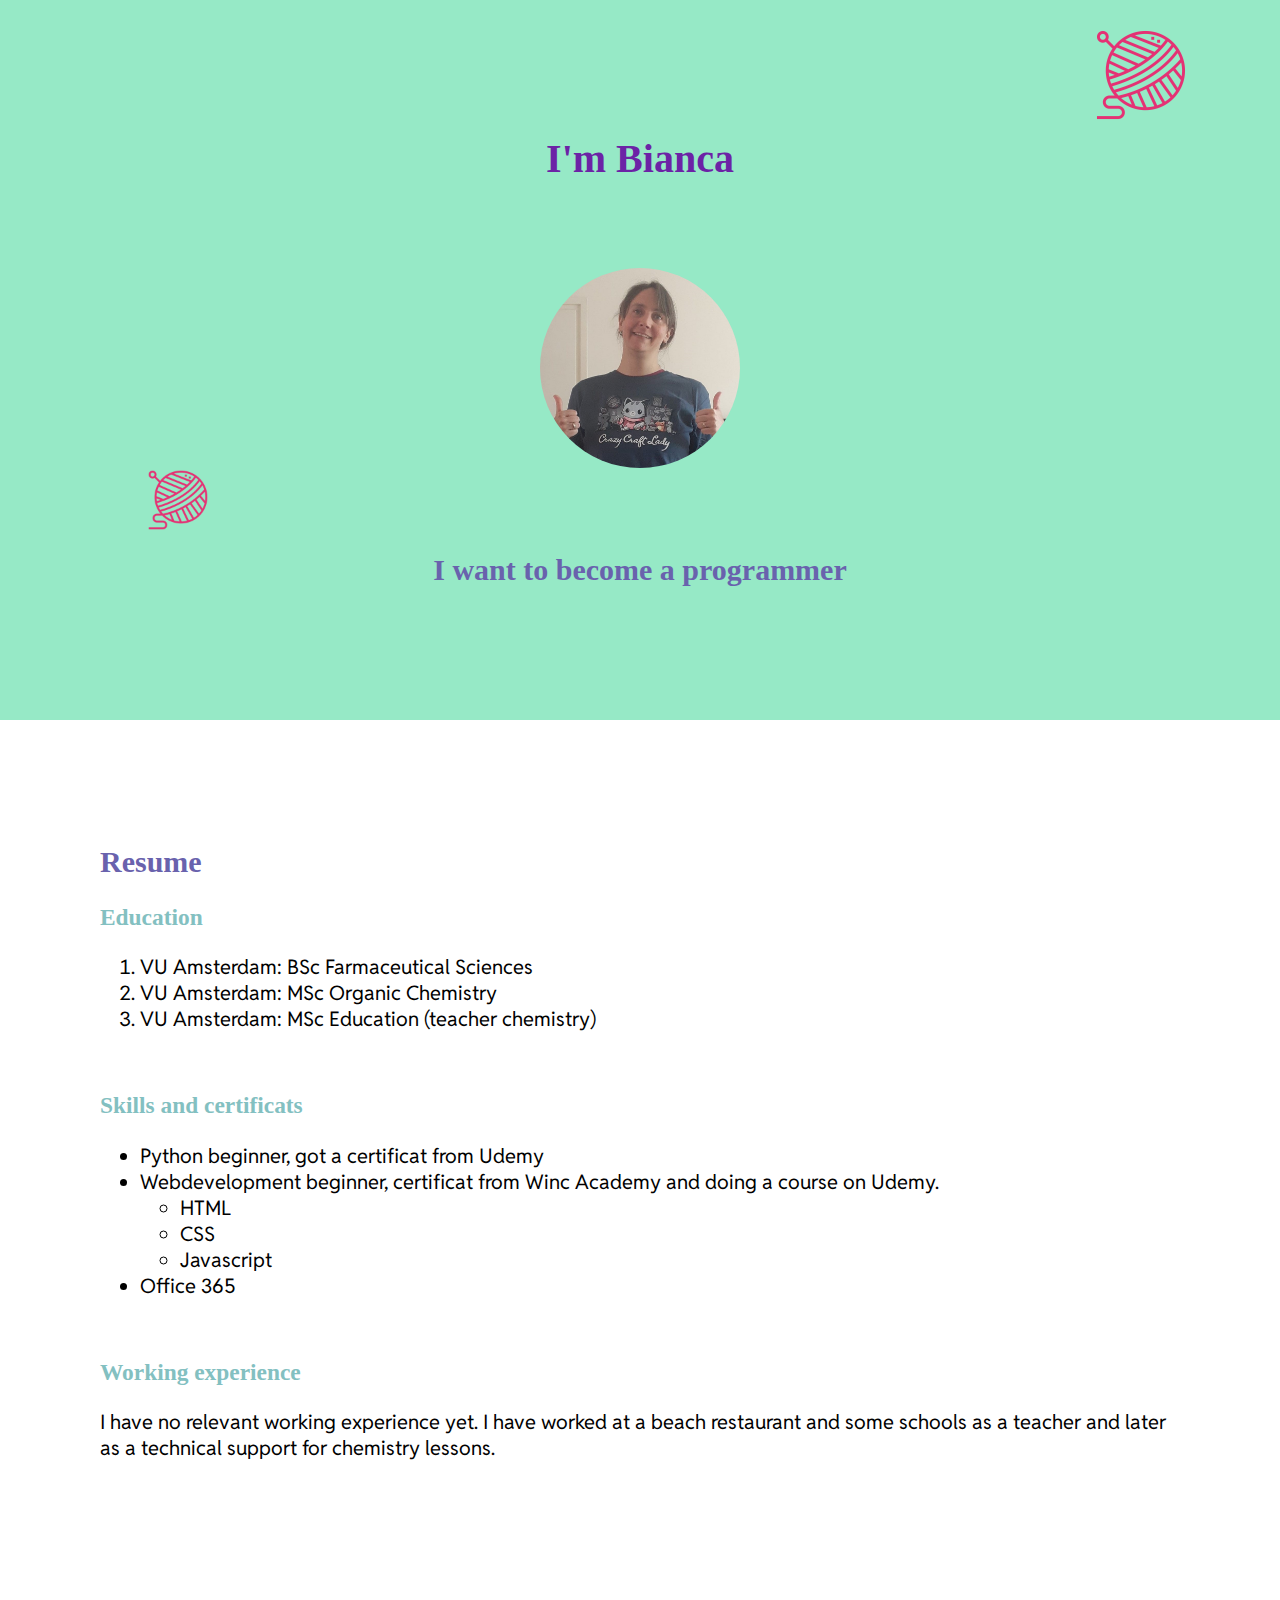
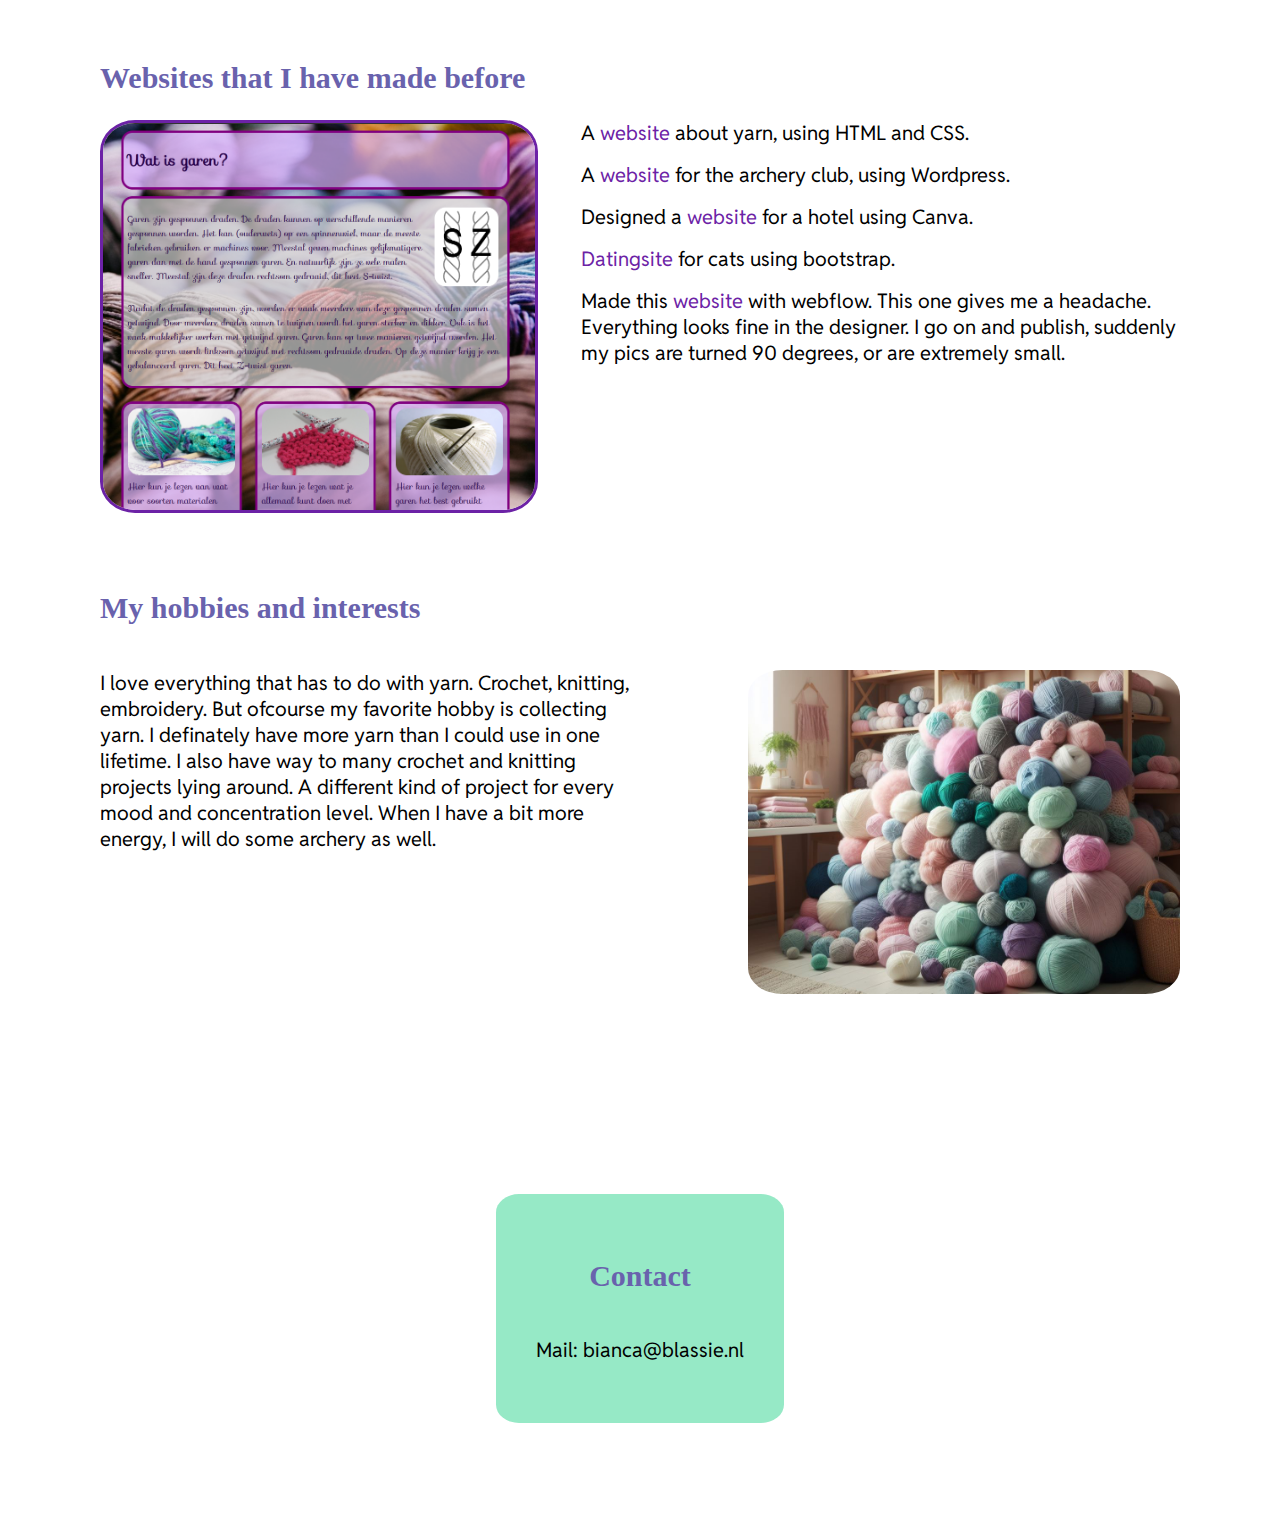
==== index.html @ 88ead863 "added content" ====
<!DOCTYPE html>
<html lang="en">
	<head>
		<meta charset="UTF-8" />
		<meta name="viewport" content="width=device-width, initial-scale=1.0" />
		<link rel="preconnect" href="https://fonts.googleapis.com" />
		<link rel="preconnect" href="https://fonts.gstatic.com" crossorigin />
		<link
			href="https://fonts.googleapis.com/css2?family=Reddit+Sans:ital,wght@0,200..900;1,200..900&display=swap"
			rel="stylesheet"
		/>
		<link rel="stylesheet" href="./style.css" />
		<title>About Bianca</title>
		<link rel="icon" type="image/x-icon" href="./yarn_transparent.png" />
	</head>
	<body>
		<!--A hero section that provides a brief introduction to you and your background.-->
		<img src="./yarn_transparent.png" alt="yarn logo" id="logo1" />
		<img src="./yarn_transparent.png" alt="yarn logo" id="logo2" />
		<div class="introduction">
			<h1>I'm Bianca</h1>
			<img src="./Profilepic.jpg" alt="profile pic of me" />
			<h2>I want to become a programmer</h2>
		</div>
		<!-- A resume page that lists your education, work experience, skills, and other relevant information (you can link to Capstone project 1).-->
		<main>
			<div class="compartiment resume">
				<h2>Resume</h2>
				<div class="resumepart">
					<h3>Education</h3>
					<ol>
						<li>VU Amsterdam: BSc Farmaceutical Sciences</li>
						<li>VU Amsterdam: MSc Organic Chemistry</li>
						<li>VU Amsterdam: MSc Education (teacher chemistry)</li>
					</ol>
				</div>
				<div class="resumepart">
					<h3>Skills and certificats</h3>
					<ul>
						<li>Python beginner, got a certificat from Udemy</li>
						<li>
							Webdevelopment beginner, certificat from Winc Academy and doing a
							course on Udemy.
							<ul>
								<li>HTML</li>
								<li>CSS</li>
								<li>Javascript</li>
							</ul>
						</li>
						<li>Office 365</li>
					</ul>
				</div>
				<div class="resumepart">
					<h3>Working experience</h3>
					<p>
						I have no relevant working experience yet. I have worked at a beach
						restaurant and some schools as a teacher and later as a technical
						support for chemistry lessons.
					</p>
				</div>
			</div>
			<!-- A section that showcases any projects or work that you have done in the past.-->
			<div class="compartiment projects">
				<h2>Websites that I have made before</h2>
				<img
					src="./wat_zijn_garen.png"
					alt="piciture of a previous made website"
				/>
				<ul>
					<li>
						A
						<a href="https://watzijngaren.netlify.app/" target="_blank"
							>website</a
						>
						about yarn, using HTML and CSS.
					</li>
					<li>
						A <a href="https://hbsdewaert.nl/" target="_blank">website</a> for
						the archery club, using Wordpress.
					</li>

					<li>
						Designed a
						<a href="https://foresthotelnl.my.canva.site/">website</a> for a
						hotel using Canva.
					</li>
					<li>
						<a href="https://biancablas.github.io/TinCat/">Datingsite</a>
						for cats using bootstrap.
					</li>
					<li>
						Made this
						<a href="https://bianca-en-haar-huisdieren.webflow.io/">website</a>
						with webflow. This one gives me a headache. Everything looks fine in
						the designer. I go on and publish, suddenly my pics are turned 90
						degrees, or are extremely small.
					</li>
				</ul>
			</div>
			<!-- An about me section that provides additional information about you and your interests.-->
			<div class="compartiment hobbies">
				<h2>My hobbies and interests</h2>
				<p>
					I love everything that has to do with yarn. Crochet, knitting,
					embroidery. But ofcourse my favorite hobby is collecting yarn. I
					definately have more yarn than I could use in one lifetime. I also
					have way to many crochet and knitting projects lying around. A
					different kind of project for every mood and concentration level. When
					I have a bit more energy, I will do some archery as well.
				</p>
				<img src="./yarnroom2.jpeg" alt="room full of yarn" />
			</div>
			<!-- A contact me section that includes information for users to get in touch with you.
    -->
			<div class="contact">
				<h2>Contact</h2>
				<p>Mail: bianca@blassie.nl</p>
			</div>
		</main>
	</body>
</html>
---- style.css ----
html {
  font-family: Georgia, "Times New Roman", Times, serif;
  font-size: 20px;
}
p,
li {
  font-family: "Reddit Sans", sans-serif;
}
body {
  margin: 0px;
}
main {
  padding: 5rem;
  max-width: 1200px;
  margin: auto;
}
h1 {
  color: #6c22a6;
}
h2 {
  color: #6962ad;
}
h3 {
  color: #83c0c1;
}
a {
  color: #6c22a6;
  text-decoration: none;
}
#logo1 {
  position: absolute;
  height: 100px;
  margin-top: 50vh;
  margin-left: 10%;
}
#logo2 {
  position: absolute;
  height: 150px;
  right: 5%;
}
.introduction {
  height: 80vh;
  display: flex;
  flex-direction: column;
  justify-content: center;
  text-align: center;
  align-items: center;
  background-color: #96e9c6;
}
.introduction img {
  height: 200px;
  border-radius: 50%;
  margin: 3rem;
}
.compartiment {
  margin-bottom: 10rem;
}
.resumepart {
  margin-bottom: 3rem;
}
.projects ul {
  list-style-type: none;
  padding: 0px;
}
.projects li {
  margin-bottom: 0.8rem;
}
.projects img {
  width: 40%;
  float: left;
  margin-right: 4%;
  border-radius: 8%;
  border: #6c22a6 solid;
}

.hobbies img {
  width: 80%;
  margin-top: 1rem;
  justify-self: right;
  border-radius: 8%;
}
.hobbies {
  display: grid;
  grid-template-columns: 1fr 1fr;
  grid-template-rows: auto;
}
.hobbies h2 {
  grid-column: span 2;
}
.contact {
  background-color: #96e9c6;
  display: flex;
  flex-direction: column;
  width: fit-content;
  padding: 2rem;
  border-radius: 8%;
  margin: auto;
  text-align: center;
}

@media (max-width: 1000px) {
  main {
    padding: 3rem;
  }
}
@media (max-width: 900px) {
  main {
    padding: 2rem;
  }
  .projects img {
    margin-right: 2%;
  }
  .projects li {
    margin-bottom: 0.5rem;
    font-size: 18px;
  }
}

@media (max-width: 760px) {
  .hobbies {
    display: flex;
    flex-direction: column;
  }
  .projects img {
    width: 100%;
    margin-bottom: 1rem;
  }
}
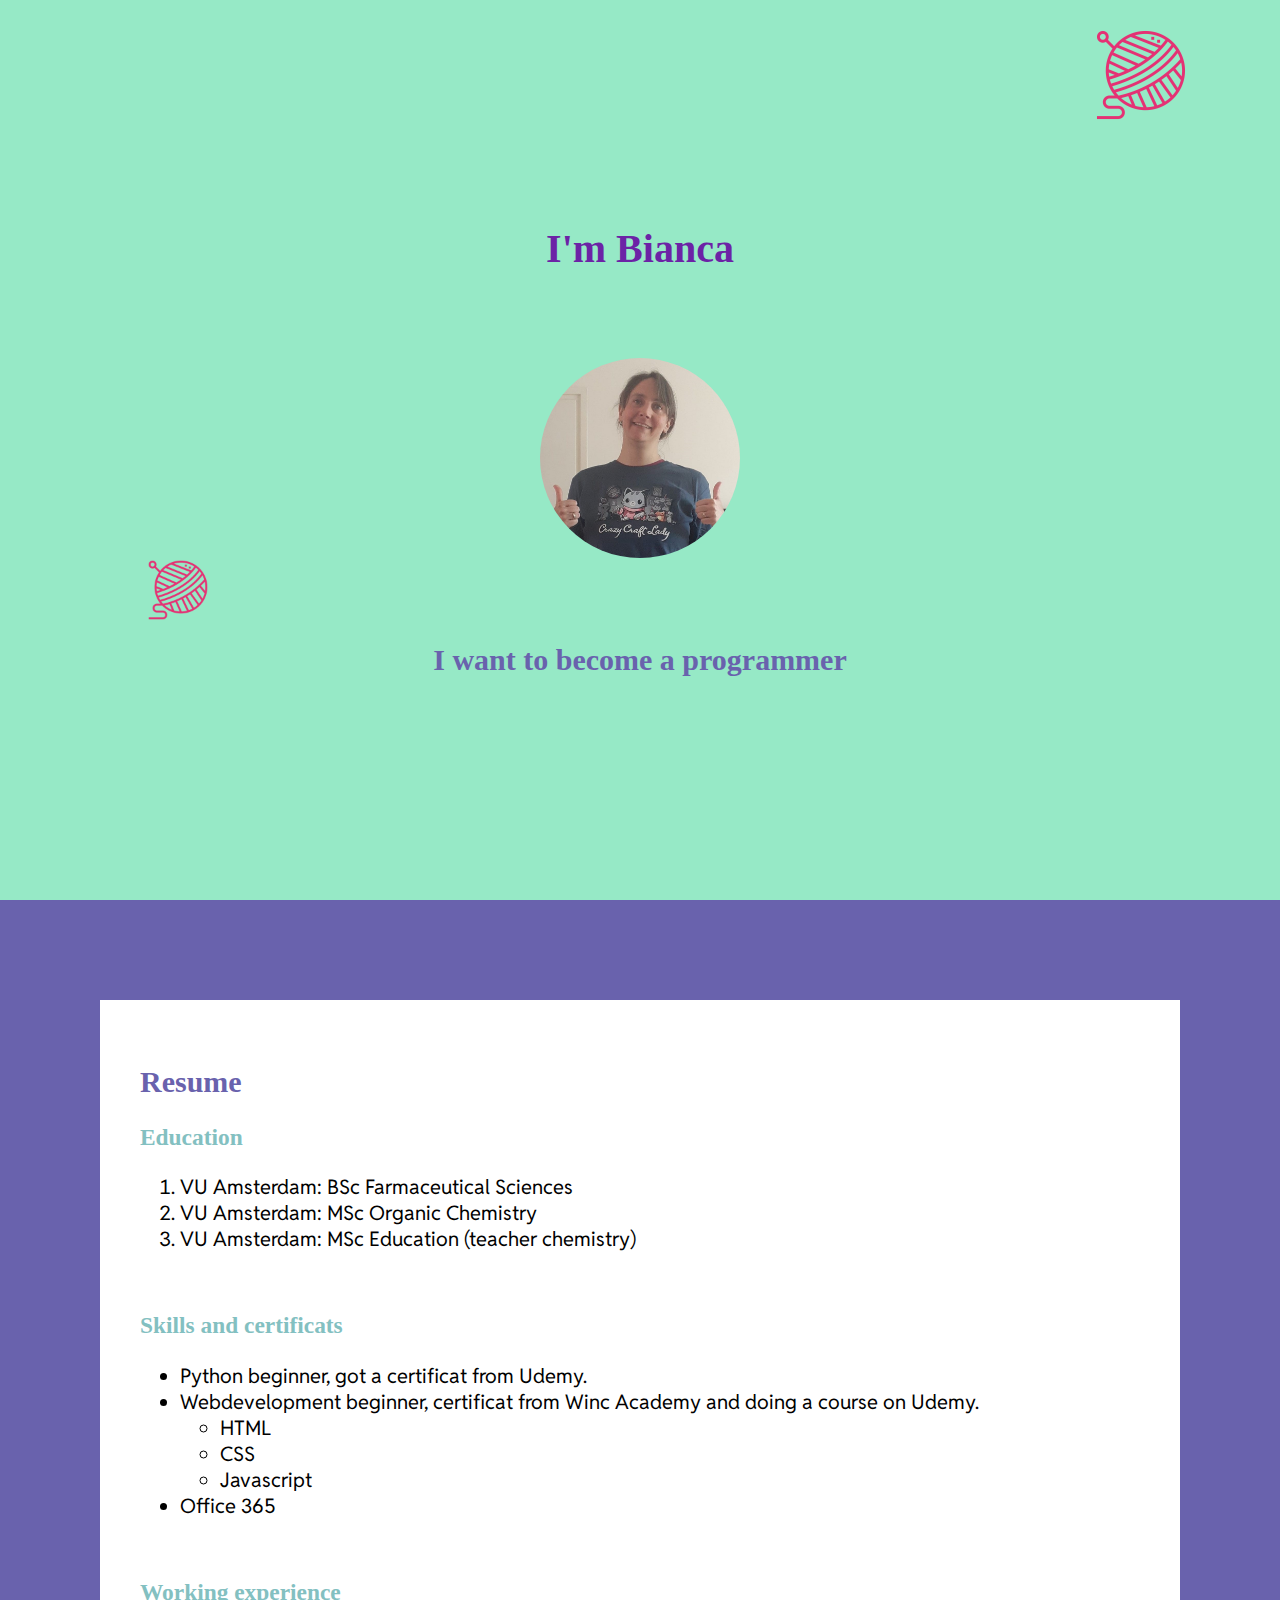
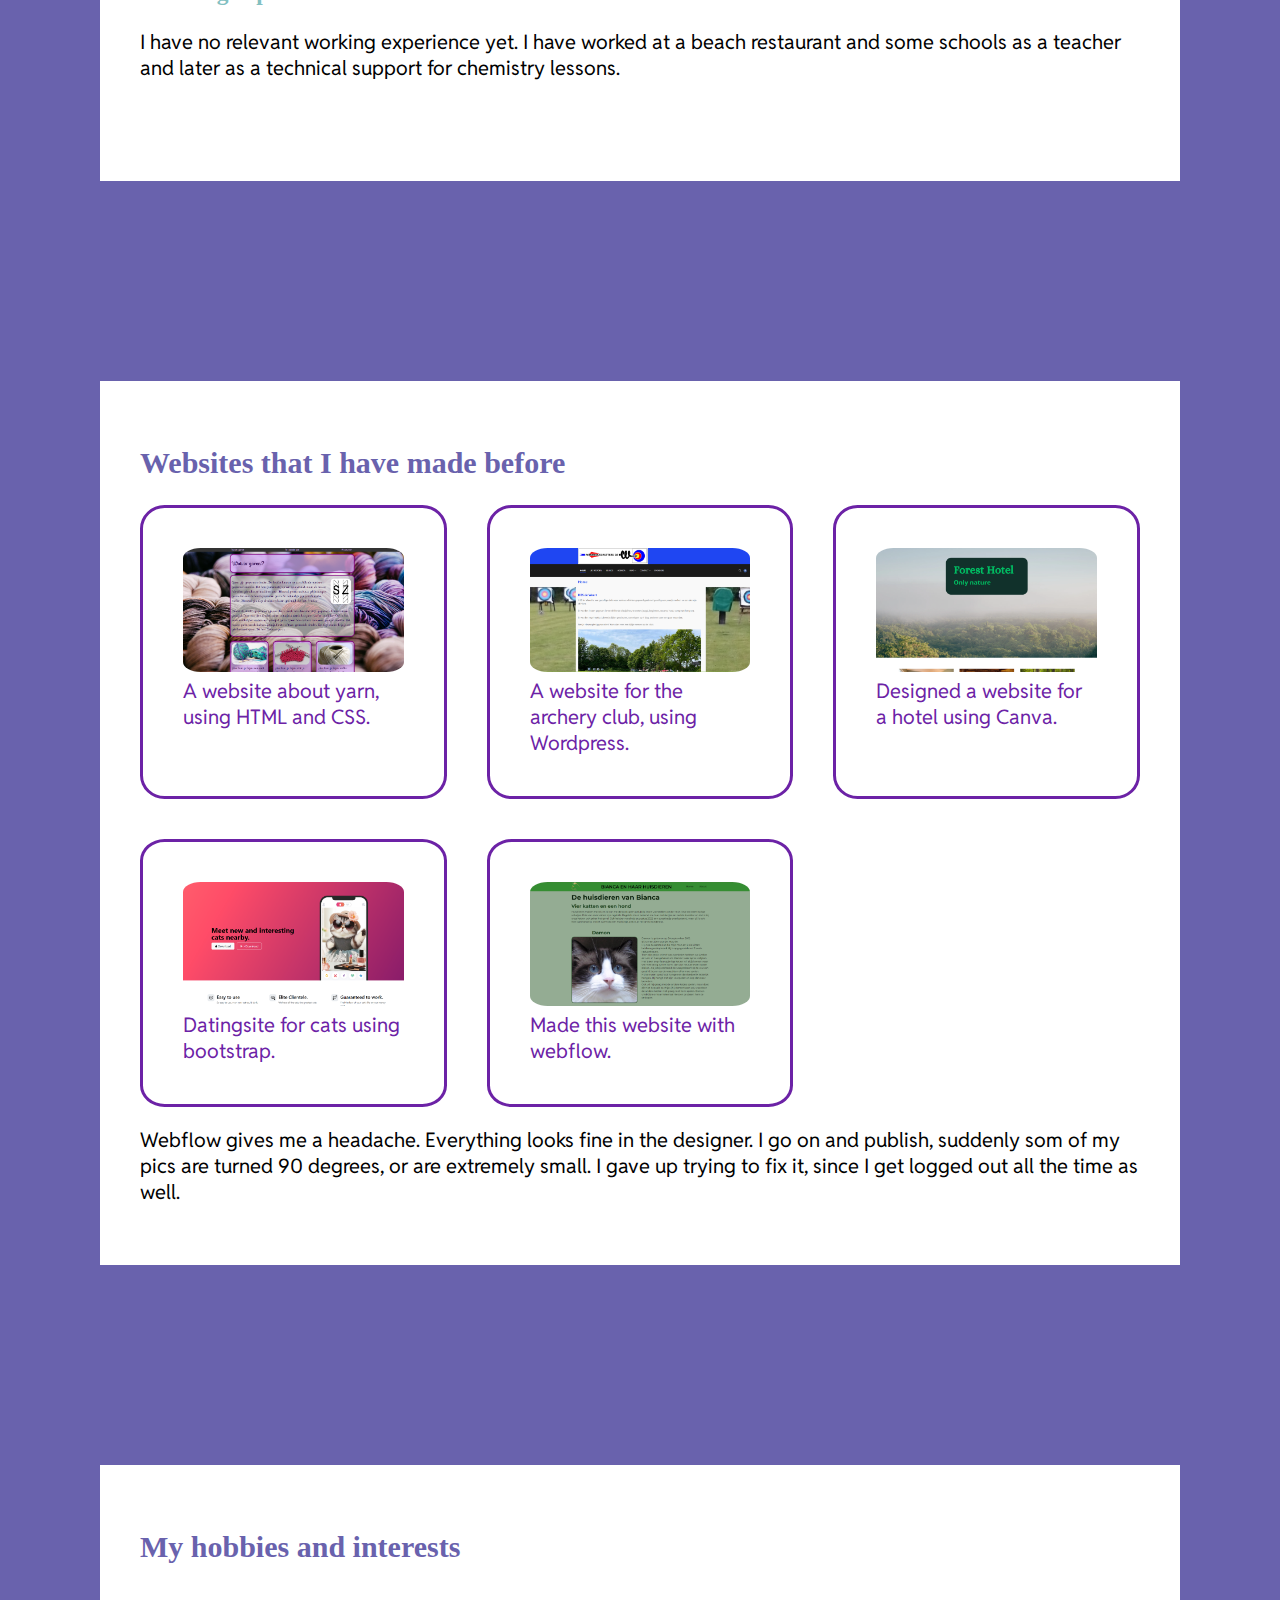
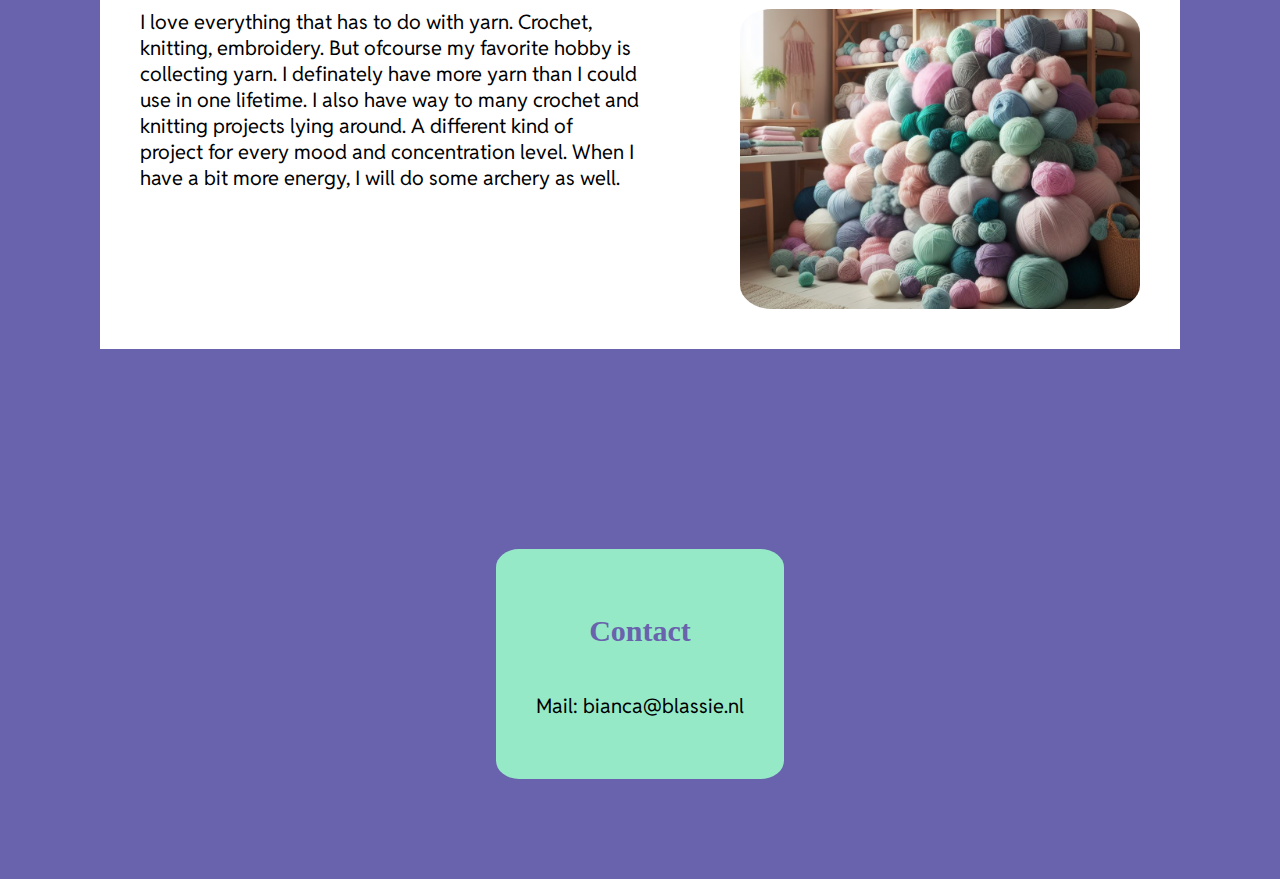
==== commit 724c35a6: "fixed it for mobile" ====
--- a/index.html
+++ b/index.html
@@ -1,121 +1,129 @@
-<!DOCTYPE html>
-<html lang="en">
-	<head>
-		<meta charset="UTF-8" />
-		<meta name="viewport" content="width=device-width, initial-scale=1.0" />
-		<link rel="preconnect" href="https://fonts.googleapis.com" />
-		<link rel="preconnect" href="https://fonts.gstatic.com" crossorigin />
-		<link
-			href="https://fonts.googleapis.com/css2?family=Reddit+Sans:ital,wght@0,200..900;1,200..900&display=swap"
-			rel="stylesheet"
-		/>
-		<link rel="stylesheet" href="./style.css" />
-		<title>About Bianca</title>
-		<link rel="icon" type="image/x-icon" href="./yarn_transparent.png" />
-	</head>
-	<body>
-		<!--A hero section that provides a brief introduction to you and your background.-->
-		<img src="./yarn_transparent.png" alt="yarn logo" id="logo1" />
-		<img src="./yarn_transparent.png" alt="yarn logo" id="logo2" />
-		<div class="introduction">
-			<h1>I'm Bianca</h1>
-			<img src="./Profilepic.jpg" alt="profile pic of me" />
-			<h2>I want to become a programmer</h2>
-		</div>
-		<!-- A resume page that lists your education, work experience, skills, and other relevant information (you can link to Capstone project 1).-->
-		<main>
-			<div class="compartiment resume">
-				<h2>Resume</h2>
-				<div class="resumepart">
-					<h3>Education</h3>
-					<ol>
-						<li>VU Amsterdam: BSc Farmaceutical Sciences</li>
-						<li>VU Amsterdam: MSc Organic Chemistry</li>
-						<li>VU Amsterdam: MSc Education (teacher chemistry)</li>
-					</ol>
-				</div>
-				<div class="resumepart">
-					<h3>Skills and certificats</h3>
-					<ul>
-						<li>Python beginner, got a certificat from Udemy</li>
-						<li>
-							Webdevelopment beginner, certificat from Winc Academy and doing a
-							course on Udemy.
-							<ul>
-								<li>HTML</li>
-								<li>CSS</li>
-								<li>Javascript</li>
-							</ul>
-						</li>
-						<li>Office 365</li>
-					</ul>
-				</div>
-				<div class="resumepart">
-					<h3>Working experience</h3>
-					<p>
-						I have no relevant working experience yet. I have worked at a beach
-						restaurant and some schools as a teacher and later as a technical
-						support for chemistry lessons.
-					</p>
-				</div>
-			</div>
-			<!-- A section that showcases any projects or work that you have done in the past.-->
-			<div class="compartiment projects">
-				<h2>Websites that I have made before</h2>
-				<img
-					src="./wat_zijn_garen.png"
-					alt="piciture of a previous made website"
-				/>
-				<ul>
-					<li>
-						A
-						<a href="https://watzijngaren.netlify.app/" target="_blank"
-							>website</a
-						>
-						about yarn, using HTML and CSS.
-					</li>
-					<li>
-						A <a href="https://hbsdewaert.nl/" target="_blank">website</a> for
-						the archery club, using Wordpress.
-					</li>
-
-					<li>
-						Designed a
-						<a href="https://foresthotelnl.my.canva.site/">website</a> for a
-						hotel using Canva.
-					</li>
-					<li>
-						<a href="https://biancablas.github.io/TinCat/">Datingsite</a>
-						for cats using bootstrap.
-					</li>
-					<li>
-						Made this
-						<a href="https://bianca-en-haar-huisdieren.webflow.io/">website</a>
-						with webflow. This one gives me a headache. Everything looks fine in
-						the designer. I go on and publish, suddenly my pics are turned 90
-						degrees, or are extremely small.
-					</li>
-				</ul>
-			</div>
-			<!-- An about me section that provides additional information about you and your interests.-->
-			<div class="compartiment hobbies">
-				<h2>My hobbies and interests</h2>
-				<p>
-					I love everything that has to do with yarn. Crochet, knitting,
-					embroidery. But ofcourse my favorite hobby is collecting yarn. I
-					definately have more yarn than I could use in one lifetime. I also
-					have way to many crochet and knitting projects lying around. A
-					different kind of project for every mood and concentration level. When
-					I have a bit more energy, I will do some archery as well.
-				</p>
-				<img src="./yarnroom2.jpeg" alt="room full of yarn" />
-			</div>
-			<!-- A contact me section that includes information for users to get in touch with you.
-    -->
-			<div class="contact">
-				<h2>Contact</h2>
-				<p>Mail: bianca@blassie.nl</p>
-			</div>
-		</main>
-	</body>
-</html>
+<!DOCTYPE html>
+<html lang="en">
+  <head>
+    <meta charset="UTF-8" />
+    <meta name="viewport" content="width=device-width, initial-scale=1.0" />
+    <link rel="preconnect" href="https://fonts.googleapis.com" />
+    <link rel="preconnect" href="https://fonts.gstatic.com" crossorigin />
+    <link
+      href="https://fonts.googleapis.com/css2?family=Reddit+Sans:ital,wght@0,200..900;1,200..900&display=swap"
+      rel="stylesheet"
+    />
+    <link rel="stylesheet" href="./style.css" />
+    <title>About Bianca</title>
+    <link rel="icon" type="image/x-icon" href="./yarn_transparent.png" />
+  </head>
+  <body>
+    <!--A hero section that provides a brief introduction to you and your background.-->
+    <img src="./yarn_transparent.png" alt="yarn logo" id="logo1" />
+    <img src="./yarn_transparent.png" alt="yarn logo" id="logo2" />
+    <div class="introduction">
+      <h1>I'm Bianca</h1>
+      <img src="./Profilepic.jpg" alt="profile pic of me" />
+      <h2>I want to become a programmer</h2>
+    </div>
+    <!-- A resume page that lists your education, work experience, skills, and other relevant information (you can link to Capstone project 1).-->
+    <main>
+      <div class="compartiment resume">
+        <h2>Resume</h2>
+        <div class="resumepart">
+          <h3>Education</h3>
+          <ol>
+            <li>VU Amsterdam: BSc Farmaceutical Sciences</li>
+            <li>VU Amsterdam: MSc Organic Chemistry</li>
+            <li>VU Amsterdam: MSc Education (teacher chemistry)</li>
+          </ol>
+        </div>
+        <div class="resumepart">
+          <h3>Skills and certificats</h3>
+          <ul>
+            <li>Python beginner, got a certificat from Udemy.</li>
+            <li>
+              Webdevelopment beginner, certificat from Winc Academy and doing a course on
+              Udemy.
+              <ul>
+                <li>HTML</li>
+                <li>CSS</li>
+                <li>Javascript</li>
+              </ul>
+            </li>
+            <li>Office 365</li>
+          </ul>
+        </div>
+        <div class="resumepart">
+          <h3>Working experience</h3>
+          <p>
+            I have no relevant working experience yet. I have worked at a beach restaurant
+            and some schools as a teacher and later as a technical support for chemistry
+            lessons.
+          </p>
+        </div>
+      </div>
+      <!-- A section that showcases any projects or work that you have done in the past.-->
+      <div class="compartiment projects">
+        <h2>Websites that I have made before</h2>
+
+        <ul>
+          <li class="project">
+            <a href="https://watzijngaren.netlify.app/" target="_blank">
+              <img src="./wat-zijn-garen.png" alt="yarn website" />
+              A website about yarn, using HTML and CSS.</a
+            >
+          </li>
+
+          <li class="project">
+            <a href="https://hbsdewaert.nl/" target="_blank">
+              <img src="./archery.png" alt="archery website" />
+              A website for the archery club, using Wordpress.</a
+            >
+          </li>
+
+          <li class="project">
+            <a href="https://foresthotelnl.my.canva.site/">
+              <img src="./Canva.png" alt="website made with canva" />
+              Designed a website for a hotel using Canva.
+            </a>
+          </li>
+
+          <li class="project">
+            <a href="https://biancablas.github.io/TinCat/">
+              <img src="./TinCat.png" alt="tincat" />
+              Datingsite for cats using bootstrap.</a
+            >
+          </li>
+
+          <li class="project">
+            <a href="https://bianca-en-haar-huisdieren.webflow.io/">
+              <img src="./Webflow.png" alt="website about my pets made with webflow" />
+              Made this website with webflow.
+            </a>
+          </li>
+        </ul>
+        <p>
+          Webflow gives me a headache. Everything looks fine in the designer. I go on and
+          publish, suddenly som of my pics are turned 90 degrees, or are extremely small.
+          I gave up trying to fix it, since I get logged out all the time as well.
+        </p>
+      </div>
+      <!-- An about me section that provides additional information about you and your interests.-->
+      <div class="compartiment hobbies">
+        <h2>My hobbies and interests</h2>
+        <p>
+          I love everything that has to do with yarn. Crochet, knitting, embroidery. But
+          ofcourse my favorite hobby is collecting yarn. I definately have more yarn than
+          I could use in one lifetime. I also have way to many crochet and knitting
+          projects lying around. A different kind of project for every mood and
+          concentration level. When I have a bit more energy, I will do some archery as
+          well.
+        </p>
+        <img src="./yarnroom2.jpeg" alt="room full of yarn" />
+      </div>
+      <!-- A contact me section that includes information for users to get in touch with you.
+    -->
+      <div class="contact">
+        <h2>Contact</h2>
+        <p>Mail: bianca@blassie.nl</p>
+      </div>
+    </main>
+  </body>
+</html>
--- a/style.css
+++ b/style.css
@@ -1,128 +1,176 @@
-html {
-  font-family: Georgia, "Times New Roman", Times, serif;
-  font-size: 20px;
-}
-p,
-li {
-  font-family: "Reddit Sans", sans-serif;
-}
-body {
-  margin: 0px;
-}
-main {
-  padding: 5rem;
-  max-width: 1200px;
-  margin: auto;
-}
-h1 {
-  color: #6c22a6;
-}
-h2 {
-  color: #6962ad;
-}
-h3 {
-  color: #83c0c1;
-}
-a {
-  color: #6c22a6;
-  text-decoration: none;
-}
-#logo1 {
-  position: absolute;
-  height: 100px;
-  margin-top: 50vh;
-  margin-left: 10%;
-}
-#logo2 {
-  position: absolute;
-  height: 150px;
-  right: 5%;
-}
-.introduction {
-  height: 80vh;
-  display: flex;
-  flex-direction: column;
-  justify-content: center;
-  text-align: center;
-  align-items: center;
-  background-color: #96e9c6;
-}
-.introduction img {
-  height: 200px;
-  border-radius: 50%;
-  margin: 3rem;
-}
-.compartiment {
-  margin-bottom: 10rem;
-}
-.resumepart {
-  margin-bottom: 3rem;
-}
-.projects ul {
-  list-style-type: none;
-  padding: 0px;
-}
-.projects li {
-  margin-bottom: 0.8rem;
-}
-.projects img {
-  width: 40%;
-  float: left;
-  margin-right: 4%;
-  border-radius: 8%;
-  border: #6c22a6 solid;
-}
-
-.hobbies img {
-  width: 80%;
-  margin-top: 1rem;
-  justify-self: right;
-  border-radius: 8%;
-}
-.hobbies {
-  display: grid;
-  grid-template-columns: 1fr 1fr;
-  grid-template-rows: auto;
-}
-.hobbies h2 {
-  grid-column: span 2;
-}
-.contact {
-  background-color: #96e9c6;
-  display: flex;
-  flex-direction: column;
-  width: fit-content;
-  padding: 2rem;
-  border-radius: 8%;
-  margin: auto;
-  text-align: center;
-}
-
-@media (max-width: 1000px) {
-  main {
-    padding: 3rem;
-  }
-}
-@media (max-width: 900px) {
-  main {
-    padding: 2rem;
-  }
-  .projects img {
-    margin-right: 2%;
-  }
-  .projects li {
-    margin-bottom: 0.5rem;
-    font-size: 18px;
-  }
-}
-
-@media (max-width: 760px) {
-  .hobbies {
-    display: flex;
-    flex-direction: column;
-  }
-  .projects img {
-    width: 100%;
-    margin-bottom: 1rem;
-  }
-}
+html {
+  font-family: Georgia, "Times New Roman", Times, serif;
+  font-size: 20px;
+}
+p,
+li {
+  font-family: "Reddit Sans", sans-serif;
+}
+body {
+  margin: 0px;
+  background-color: #6962ad;
+}
+main {
+  padding: 5rem;
+  max-width: 1200px;
+  margin: auto;
+}
+h1 {
+  color: #6c22a6;
+}
+h2 {
+  color: #6962ad;
+}
+h3 {
+  color: #83c0c1;
+}
+a {
+  color: #6c22a6;
+  text-decoration: none;
+}
+#logo1 {
+  position: absolute;
+  height: 100px;
+  margin-top: 60vh;
+  margin-left: 10%;
+}
+#logo2 {
+  position: absolute;
+  height: 150px;
+  right: 5%;
+}
+.introduction {
+  height: 100vh;
+  display: flex;
+  flex-direction: column;
+  justify-content: center;
+  text-align: center;
+  align-items: center;
+  background-color: #96e9c6;
+}
+.introduction img {
+  height: 200px;
+  border-radius: 50%;
+  margin: 3rem;
+}
+.compartiment {
+  margin-bottom: 10rem;
+  background-color: white;
+  padding: 2rem;
+}
+.resumepart {
+  margin-bottom: 3rem;
+}
+.projects ul {
+  list-style-type: none;
+  padding: 0px;
+}
+
+.projects img {
+  width: 100%;
+  border-radius: 8%;
+}
+.project {
+  border: #6c22a6 solid;
+  border-radius: 8%;
+  padding: 2rem;
+}
+.projects ul {
+  display: grid;
+  grid-template-columns: 1fr 1fr 1fr;
+  gap: 2rem;
+}
+
+.hobbies img {
+  width: 80%;
+  margin-top: 1rem;
+  justify-self: right;
+  border-radius: 8%;
+}
+.hobbies {
+  display: grid;
+  grid-template-columns: 1fr 1fr;
+  grid-template-rows: auto;
+}
+.hobbies h2 {
+  grid-column: span 2;
+}
+.contact {
+  background-color: #96e9c6;
+  display: flex;
+  flex-direction: column;
+  width: fit-content;
+  padding: 2rem;
+  border-radius: 8%;
+  margin: auto;
+  text-align: center;
+}
+
+@media (max-width: 1200px) {
+  .project {
+    padding: 1rem;
+  }
+}
+@media (max-width: 1000px) {
+  main {
+    padding: 3rem;
+  }
+}
+@media (max-width: 900px) {
+  main {
+    padding: 2rem;
+  }
+  .projects li {
+    font-size: 18px;
+  }
+  .projects ul {
+    gap: 1rem;
+  }
+}
+
+@media (max-width: 760px) {
+  .hobbies {
+    display: flex;
+    flex-direction: column;
+  }
+
+  .projects ul {
+    grid-template-columns: 1fr 1fr;
+  }
+}
+
+@media (max-width: 600px) {
+  #logo1 {
+    height: 50px;
+  }
+  #logo2 {
+    height: 100px;
+  }
+  .introduction img {
+    margin: 1rem;
+  }
+  main {
+    padding: 3rem 0px;
+  }
+  .projects ul {
+    display: flex;
+    flex-direction: column;
+  }
+  .project {
+    margin-bottom: 4%;
+  }
+}
+
+@media (max-height: 500px) {
+  /* hier moet ik nog even naar kijken */
+  #logo1 {
+    height: 50px;
+  }
+  #logo2 {
+    height: 100px;
+  }
+  .introduction img {
+    height: 150px;
+    margin: 1rem;
+  }
+}
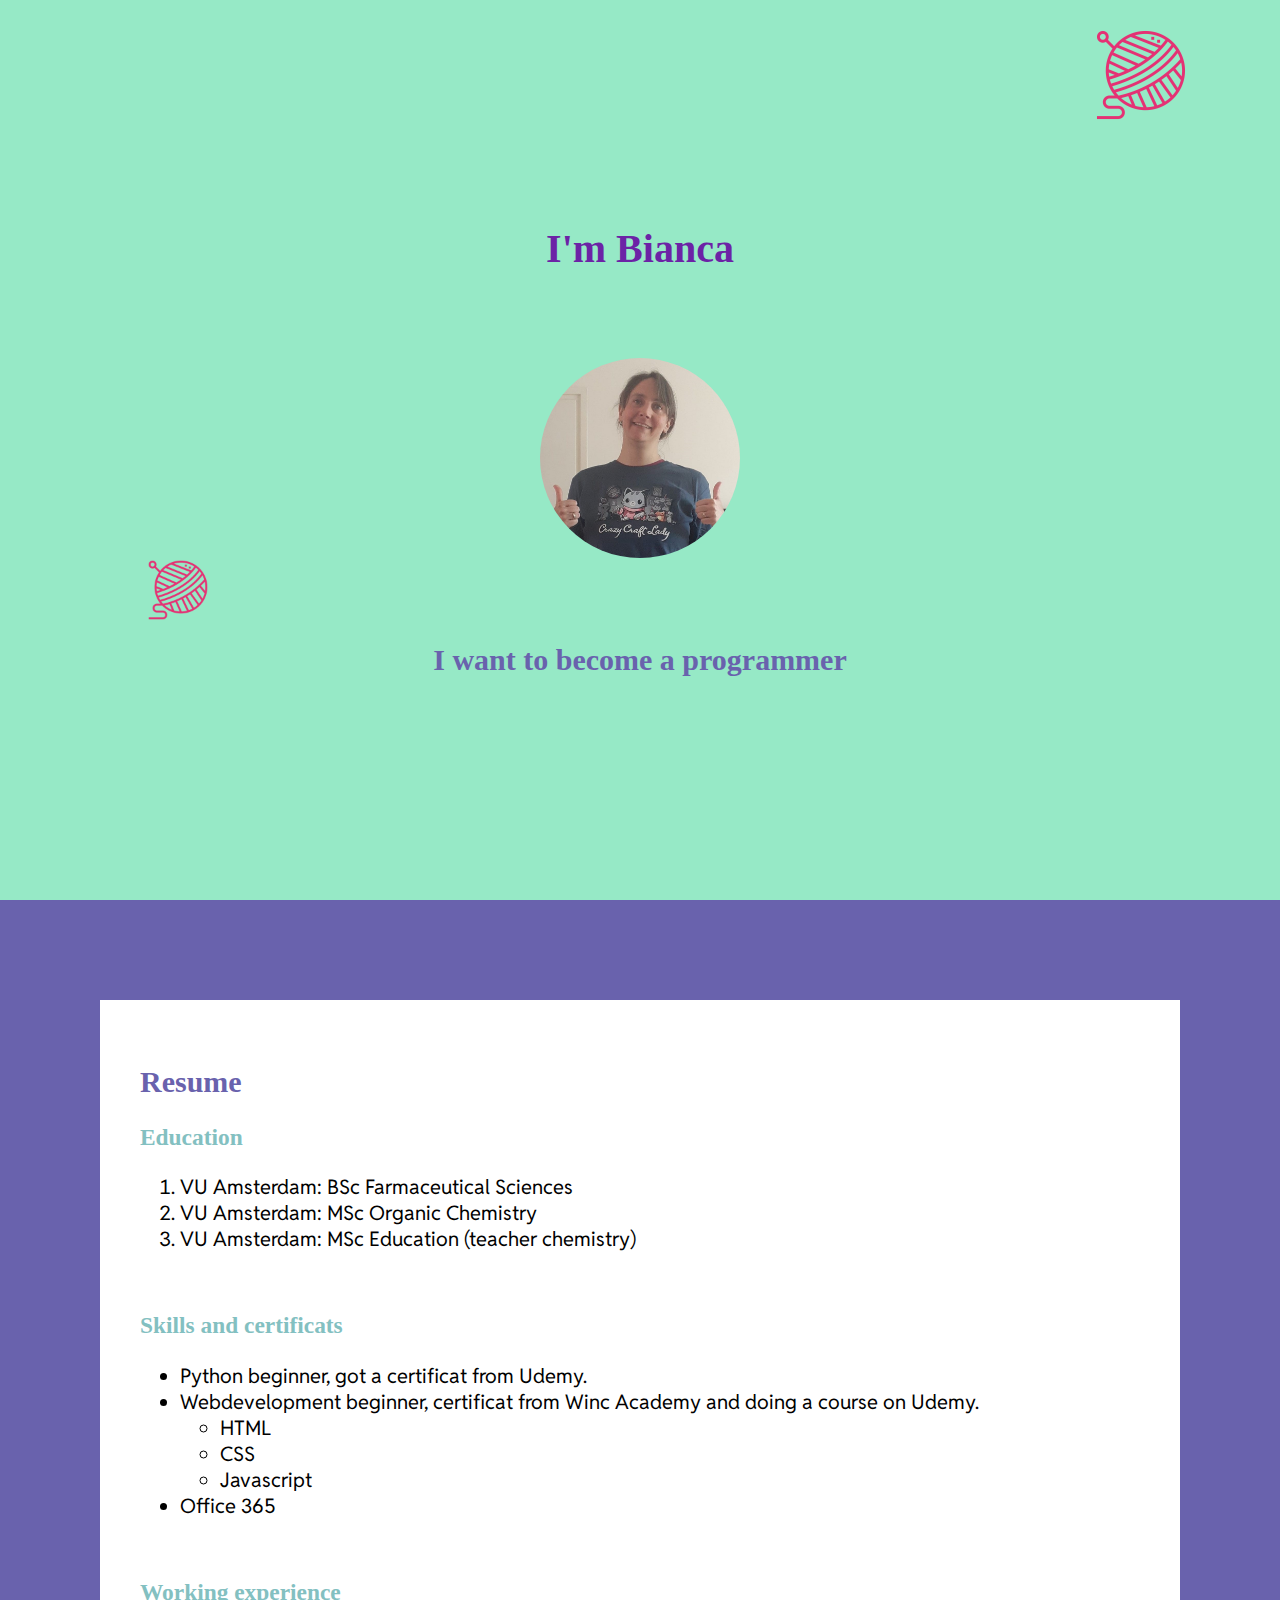
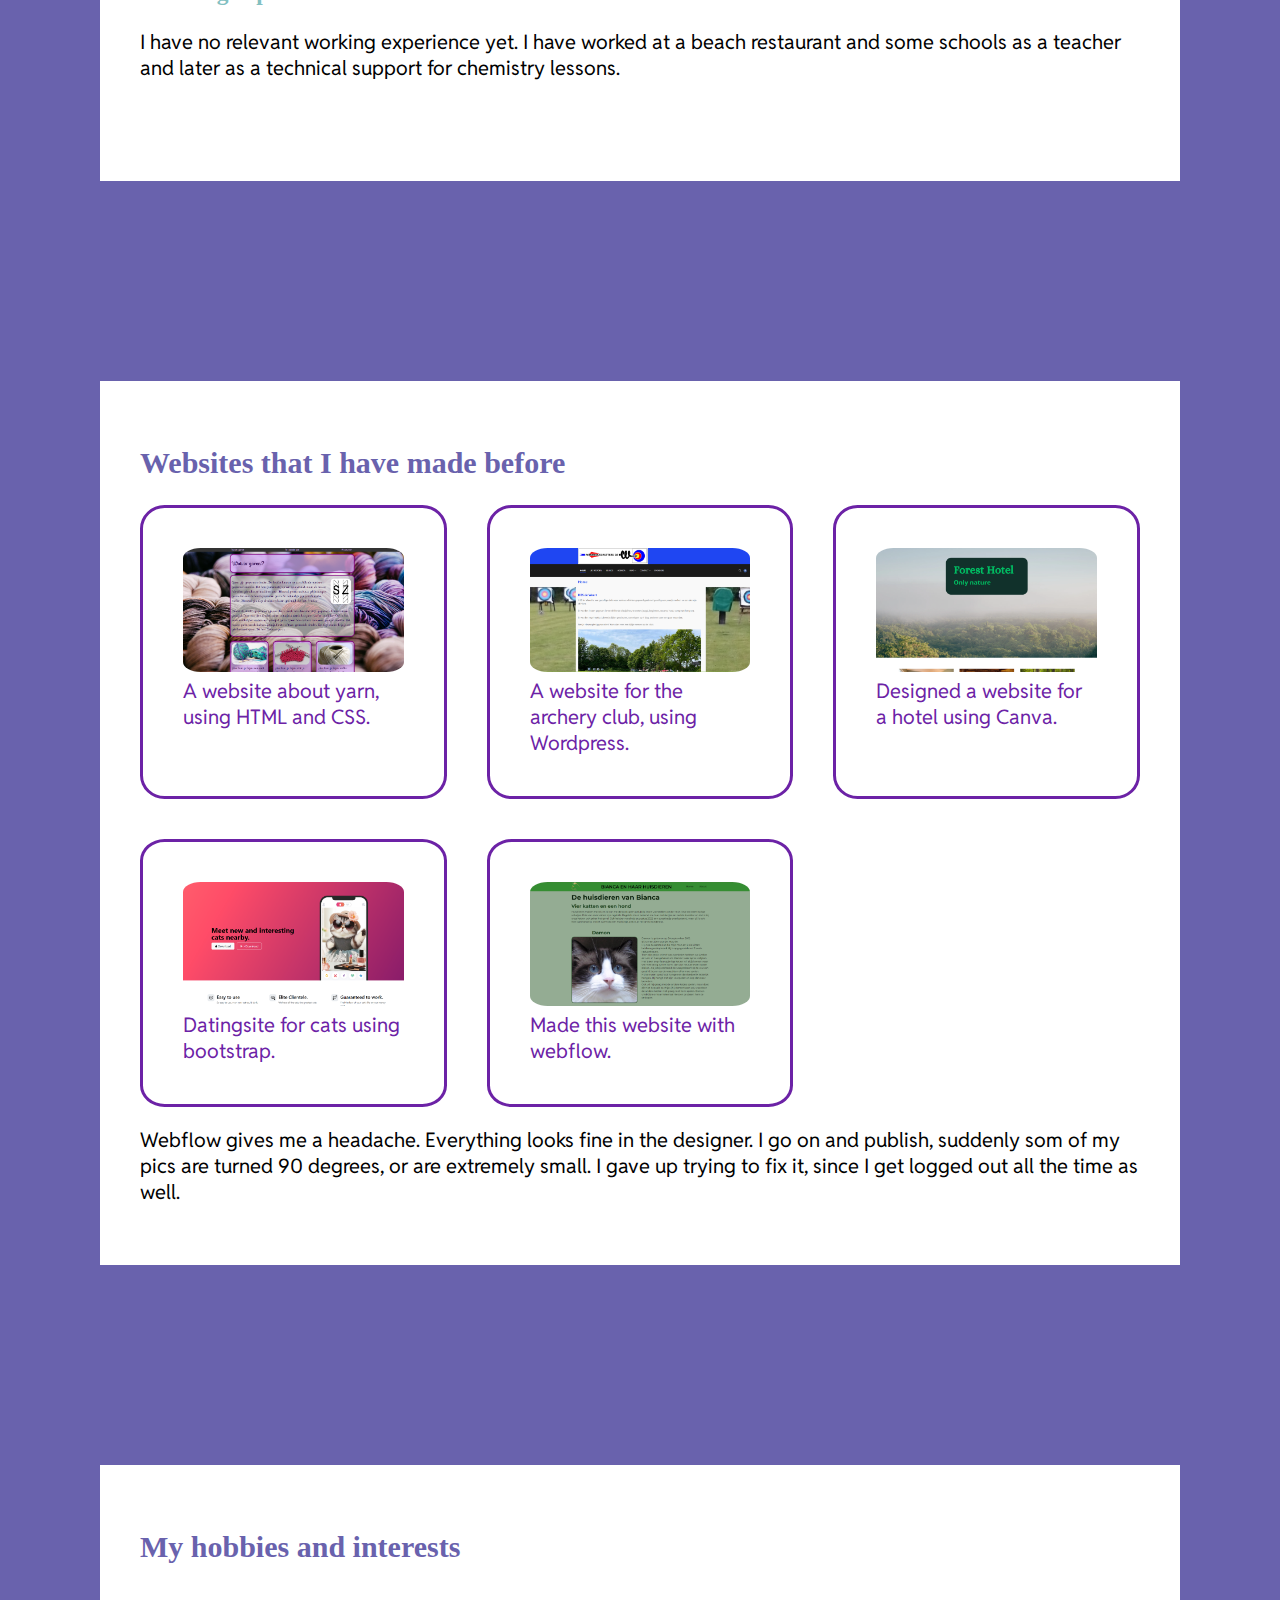
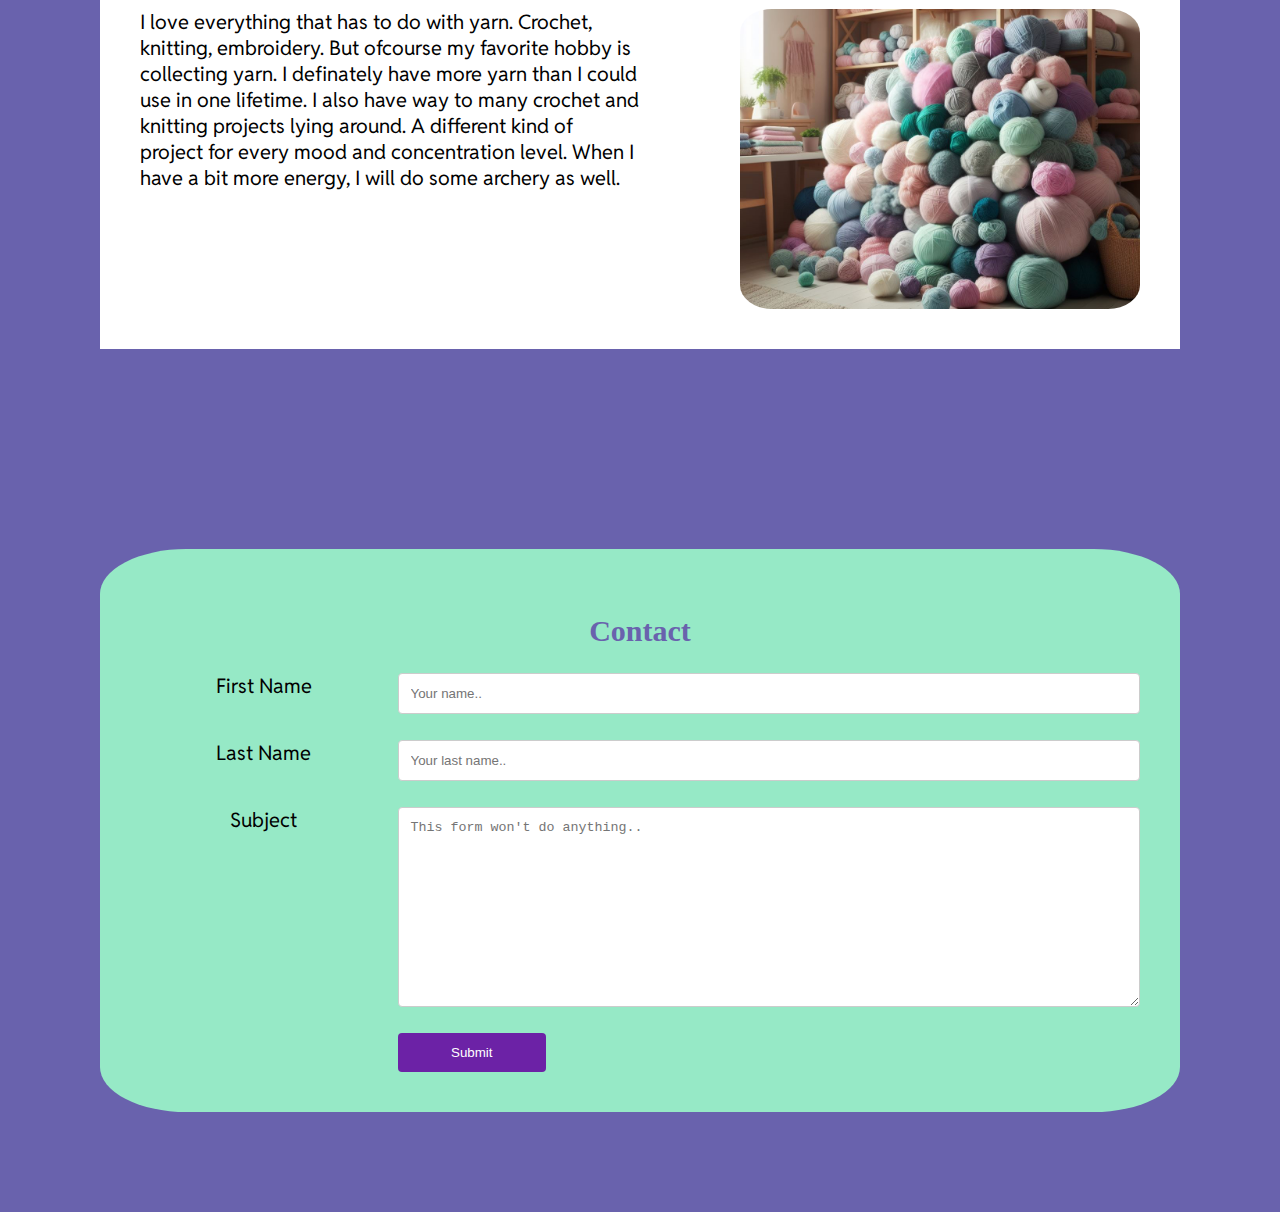
==== commit a0dc3628: "added a contact form" ====
--- a/index.html
+++ b/index.html
@@ -122,7 +122,23 @@
     -->
       <div class="contact">
         <h2>Contact</h2>
-        <p>Mail: bianca@blassie.nl</p>
+        <form>
+          <label for="fname">First Name</label>
+          <input type="text" id="fname" name="firstname" placeholder="Your name.." />
+
+          <label for="lname">Last Name</label>
+          <input type="text" id="lname" name="lastname" placeholder="Your last name.." />
+
+          <label for="subject">Subject</label>
+          <textarea
+            id="subject"
+            name="subject"
+            placeholder="This form won't do anything.."
+            style="height: 200px"
+          ></textarea>
+          <div></div>
+          <input type="submit" value="Submit" id="button" />
+        </form>
       </div>
     </main>
   </body>
--- a/style.css
+++ b/style.css
@@ -3,7 +3,8 @@
   font-size: 20px;
 }
 p,
-li {
+li,
+label {
   font-family: "Reddit Sans", sans-serif;
 }
 body {
@@ -97,13 +98,39 @@
 }
 .contact {
   background-color: #96e9c6;
-  display: flex;
-  flex-direction: column;
-  width: fit-content;
   padding: 2rem;
   border-radius: 8%;
   margin: auto;
   text-align: center;
+}
+
+/* this comes from w3 schools */
+/* Style inputs with type="text", select elements and textareas */
+input[type="text"],
+select,
+textarea {
+  width: 100%; /* Full width */
+  padding: 12px; /* Some padding */
+  border: 1px solid #ccc; /* Gray border */
+  border-radius: 4px; /* Rounded borders */
+  box-sizing: border-box; /* Make sure that padding and width stays in place */
+  margin-bottom: 16px; /* Bottom margin */
+}
+
+/* Style the submit button with a specific background color etc */
+input[type="submit"] {
+  background-color: #6c22a6;
+  color: white;
+  padding: 12px 20px;
+  border: none;
+  border-radius: 4px;
+  cursor: pointer;
+  width: 20%;
+}
+
+/* When moving the mouse over the submit button, add a darker green color */
+input[type="submit"]:hover {
+  background-color: #6962ad;
 }
 
 @media (max-width: 1200px) {
@@ -174,3 +201,13 @@
     margin: 1rem;
   }
 }
+@media (min-width: 760px) {
+  form {
+    display: grid;
+    grid-template-columns: 1fr 3fr;
+    grid-template-rows: auto auto auto;
+    gap: 0.5rem;
+  }
+  #button {
+  }
+}
